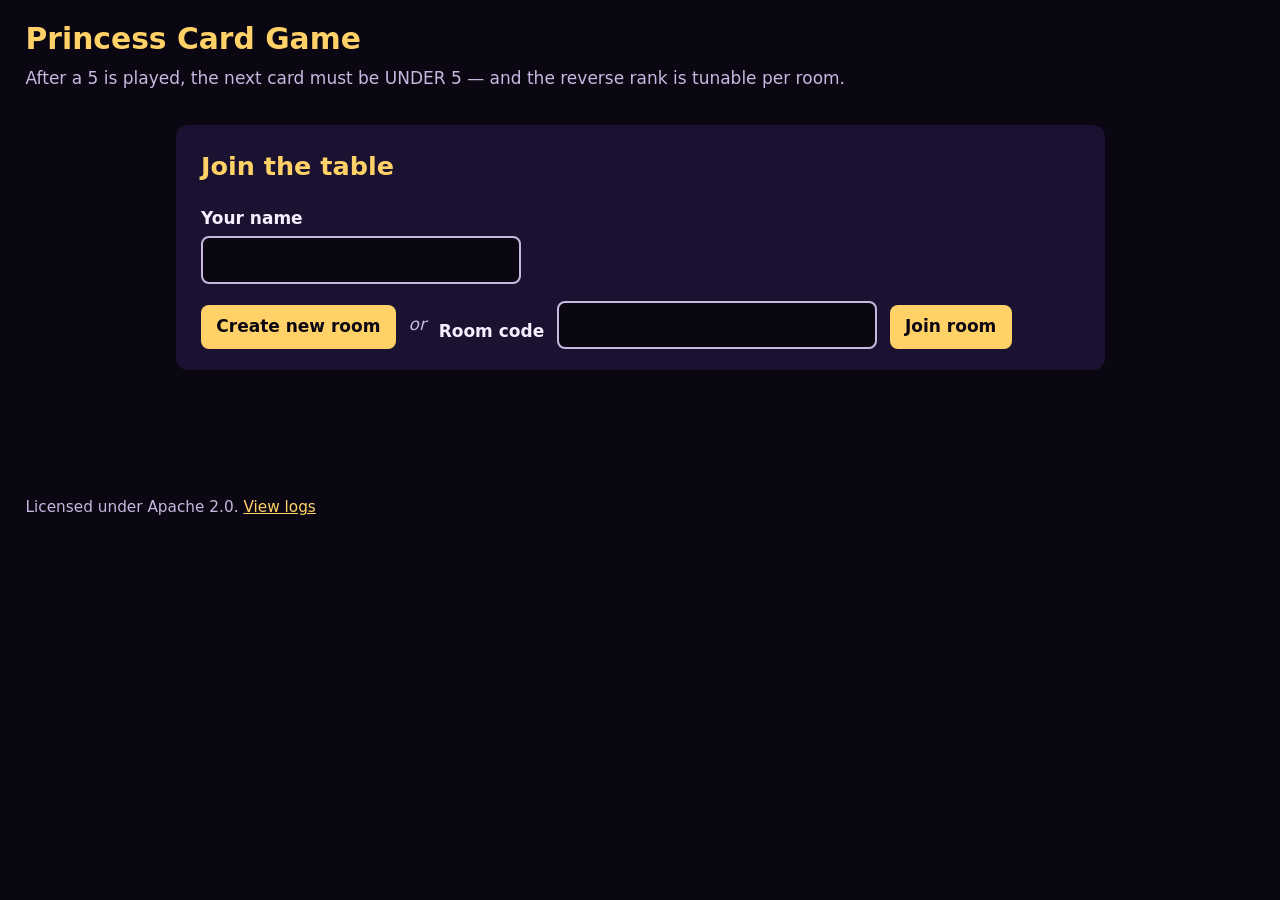
==== static/index.html @ 7ed16c8e "game-over-clean-render: Enforce hidden + show winning action in panel Two compounding rendering bugs" ====
<!doctype html>
<html lang="en">
  <head>
    <meta charset="utf-8" />
    <meta name="viewport" content="width=device-width, initial-scale=1" />
    <title>Princess Card Game</title>
    <link rel="stylesheet" href="/static/styles.css" />
  </head>
  <body>
    <a class="skip-link" href="#main">Skip to main content</a>
    <header>
      <h1>Princess Card Game</h1>
      <p class="tagline">After a 5 is played, the next card must be UNDER 5 — and the reverse rank is tunable per room.</p>
    </header>

    <main id="main">
      <section id="lobby" aria-labelledby="lobby-heading">
        <h2 id="lobby-heading">Join the table</h2>
        <form id="lobby-form">
          <label for="player-name">Your name</label>
          <input id="player-name" name="name" maxlength="20" required autocomplete="nickname" />

          <div class="lobby-actions">
            <button type="button" id="create-btn">Create new room</button>
            <span class="or">or</span>
            <label for="room-code">Room code</label>
            <input
              id="room-code"
              name="code"
              maxlength="4"
              pattern="[A-Za-z0-9]{4}"
              autocomplete="off"
            />
            <button type="button" id="join-btn">Join room</button>
          </div>
        </form>
        <div id="lobby-error" role="alert" class="error-banner" hidden></div>
      </section>

      <section id="room-view" hidden aria-labelledby="room-heading">
        <h2 id="room-heading">Room <span id="room-code-display"></span></h2>
        <p>Share the code above with friends so they can join.</p>
        <ul id="seat-list" aria-label="Players in this room"></ul>

        <fieldset id="config-panel">
          <legend>House rules</legend>
          <label class="rule-row">
            <span>Reverse rank</span>
            <select id="cfg-reverse-rank" aria-label="Reverse rank">
              <option value="3">3</option>
              <option value="4">4</option>
              <option value="5" selected>5</option>
              <option value="6">6</option>
              <option value="7">7</option>
              <option value="8">8</option>
              <option value="9">9</option>
              <option value="11">J</option>
              <option value="12">Q</option>
              <option value="13">K</option>
              <option value="14">A</option>
            </select>
            <small class="muted">Always legal as a wild (like 2 and 10) AND forces the next play to be UNDER it.</small>
          </label>
          <p id="config-readonly-note" class="muted" hidden>Only the host can change rules.</p>
        </fieldset>

        <div id="host-controls" hidden>
          <button type="button" id="add-bot-btn">Add bot</button>
          <button type="button" id="start-btn">Start game</button>
        </div>
        <p id="waiting-message" class="muted"></p>
      </section>

      <section id="game-view" hidden aria-labelledby="game-heading">
        <h2 id="game-heading" class="visually-hidden">Game in progress</h2>

        <div id="opponents" aria-label="Opponents"></div>

        <div class="pile-area">
          <div class="pile-stat">
            <span class="stat-label">Deck</span>
            <span class="stat-value" id="deck-count">0</span>
          </div>
          <div id="pile-card-wrap">
            <div class="stat-label">Discard pile</div>
            <div id="pile-card" class="card empty" aria-live="polite">empty</div>
            <div id="pile-size" class="muted"></div>
          </div>
          <div class="pile-stat">
            <span class="stat-label">Rule</span>
            <span class="stat-value" id="rule-indicator">normal</span>
          </div>
        </div>

        <div id="game-header" class="action-row">
          <button type="button" id="rename-btn" class="seat-action">Rename</button>
          <button type="button" id="quit-btn" class="quit-button">Quit & return to lobby</button>
        </div>
        <div id="status-stack" class="status-stack" role="log"></div>
        <p id="action-error" role="alert" class="error-banner" hidden></p>

        <details class="legend">
          <summary>Special cards & house rules</summary>
          <ul id="legend-list"></ul>
        </details>

        <div id="setup-area" hidden>
          <h3>Build your face-up row</h3>
          <p class="muted">
            You have 3 face-down cards (hidden, blind plays later). Pick 3 of these 6
            to place face-up on top of them. The other 3 become your starting hand.
          </p>
          <div id="setup-down-row" class="card-row" aria-label="Your face-down cards"></div>
          <h4 id="choose-heading">Choose 3 cards for face-up</h4>
          <div id="choose-row" class="card-row" role="list" aria-labelledby="choose-heading"></div>
          <div class="action-row">
            <button type="button" id="lock-in-btn" disabled>Lock in selection</button>
            <span id="setup-status" class="muted"></span>
          </div>
        </div>

        <div id="you-area" hidden>
          <h3 id="hand-heading">Your cards</h3>
          <p id="table-hint" class="muted">Face-up cards play when your hand is empty; face-down are blind plays after that.</p>
          <div id="your-table" class="mini-row" role="list" aria-label="Your face-up and face-down cards"></div>
          <p id="source-label" class="muted"></p>
          <div class="action-row" id="hand-toolbar">
            <button type="button" id="sort-hand-btn" aria-pressed="false">Sort hand</button>
          </div>
          <div id="hand" class="card-row" role="list" aria-labelledby="hand-heading"></div>

          <div class="action-row">
            <button type="button" id="play-btn" disabled>Play selected</button>
            <button type="button" id="pickup-btn" disabled>Pick up pile</button>
          </div>
        </div>

        <div id="game-over" hidden>
          <div id="winner-banner">
            <p class="kicker">Winner!</p>
            <h3 id="winner-name"></h3>
            <p id="winner-subtitle" class="muted"></p>
          </div>
          <p id="winner-final-action" class="winner-final-action"></p>
          <ol id="results"></ol>
          <div class="action-row">
            <button type="button" id="rematch-btn">Play a rematch</button>
            <button type="button" id="new-game-btn">Back to lobby</button>
          </div>
          <p id="rematch-note" class="muted" hidden>Waiting for the host to start a rematch…</p>
        </div>
      </section>
    </main>

    <dialog id="quit-dialog" aria-labelledby="quit-dialog-title">
      <h3 id="quit-dialog-title">Leave this round</h3>
      <p id="quit-dialog-body" class="muted">Pick what should happen to your seat.</p>
      <div id="quit-dialog-actions" class="action-row"></div>
      <button type="button" id="quit-dialog-cancel" class="quit-cancel">Cancel</button>
    </dialog>

    <footer>
      <p class="muted">Licensed under Apache 2.0. <a href="/logs" target="_blank" rel="noopener">View logs</a></p>
    </footer>

    <script src="/static/app.js"></script>
  </body>
</html>
---- static/styles.css ----
/*
 * Princess Card Game styles.
 * WCAG AAA contrast targets: text on background ≥ 7:1 for normal text.
 * Primary palette: deep-purple background, near-white text, gold accents.
 */

:root {
  --bg: #0a0612;
  --surface: #1a1230;
  --surface-2: #261845;
  --ink: #f5f0ff;
  --ink-dim: #c8b8e0;
  --accent: #ffd166;
  --accent-strong: #ffb347;
  --danger: #ff6b6b;
  --good: #7ee787;
  --suit-red: #ff8a99;
  --suit-black: #e6e0ff;
  --focus: #ffd166;
  --card-w: 64px;
  --card-h: 92px;
}

* {
  box-sizing: border-box;
}

html,
body {
  margin: 0;
  padding: 0;
  background: var(--bg);
  color: var(--ink);
  font-family: ui-sans-serif, system-ui, -apple-system, "Segoe UI", Roboto, sans-serif;
  font-size: 17px;
  line-height: 1.5;
}

a {
  color: var(--accent);
}

a:focus-visible,
button:focus-visible,
input:focus-visible,
[tabindex]:focus-visible {
  outline: 3px solid var(--focus);
  outline-offset: 2px;
}

.skip-link {
  position: absolute;
  left: -1000px;
  top: 0;
  background: var(--accent);
  color: var(--bg);
  padding: 0.5rem 1rem;
  font-weight: 700;
  z-index: 100;
}

.skip-link:focus {
  left: 0;
}

.visually-hidden {
  position: absolute;
  width: 1px;
  height: 1px;
  overflow: hidden;
  clip: rect(0 0 0 0);
  white-space: nowrap;
}

header,
footer {
  padding: 1rem 1.5rem;
}

header h1 {
  margin: 0 0 0.25rem;
  color: var(--accent);
  font-size: 1.75rem;
}

.tagline {
  margin: 0;
  color: var(--ink-dim);
}

main {
  max-width: 980px;
  margin: 0 auto;
  padding: 1rem 1.5rem 4rem;
}

section {
  background: var(--surface);
  border-radius: 12px;
  padding: 1.25rem 1.5rem;
  margin-bottom: 1.5rem;
}

h2,
h3 {
  color: var(--accent);
  margin-top: 0;
}

label {
  display: block;
  margin: 0.75rem 0 0.25rem;
  font-weight: 600;
}

input,
button {
  font: inherit;
  border-radius: 8px;
  border: 2px solid transparent;
  padding: 0.55rem 0.9rem;
}

input {
  background: var(--bg);
  color: var(--ink);
  border-color: var(--ink-dim);
  width: 100%;
  max-width: 320px;
}

button {
  background: var(--accent);
  color: var(--bg);
  font-weight: 700;
  cursor: pointer;
  border: none;
}

button:hover:not(:disabled) {
  background: var(--accent-strong);
}

button:disabled {
  background: var(--surface-2);
  color: var(--ink-dim);
  cursor: not-allowed;
}

.lobby-actions {
  display: flex;
  flex-wrap: wrap;
  gap: 0.75rem;
  align-items: end;
  margin-top: 1rem;
}

.lobby-actions .or {
  align-self: center;
  color: var(--ink-dim);
  font-style: italic;
}

.error-banner {
  margin-top: 1rem;
  padding: 0.75rem 1rem;
  background: #44141a;
  color: #ffd0d0;
  border: 2px solid var(--danger);
  border-radius: 8px;
}

#seat-list {
  list-style: none;
  padding: 0;
  margin: 0.5rem 0 1rem;
}

#seat-list li {
  padding: 0.4rem 0.75rem;
  background: var(--surface-2);
  border-radius: 6px;
  margin-bottom: 0.4rem;
  display: flex;
  justify-content: space-between;
  align-items: center;
}

#seat-list .badge {
  font-size: 0.8rem;
  background: var(--accent);
  color: var(--bg);
  padding: 0.15rem 0.5rem;
  border-radius: 4px;
  font-weight: 700;
}

#config-panel {
  border: 2px solid var(--surface-2);
  border-radius: 8px;
  padding: 0.6rem 0.9rem;
  margin: 0.75rem 0;
  background: var(--surface-2);
}

#config-panel legend {
  padding: 0 0.4rem;
  color: var(--accent);
  font-weight: 700;
}

#config-panel label {
  display: flex;
  gap: 0.5rem;
  align-items: center;
  margin: 0.25rem 0;
  font-weight: 500;
}

#config-panel input[type="checkbox"] {
  width: auto;
  transform: scale(1.2);
  accent-color: var(--accent);
}

#config-panel select {
  width: auto;
  background: var(--bg);
  color: var(--ink);
  border: 2px solid var(--ink-dim);
  border-radius: 6px;
  padding: 0.3rem 0.55rem;
  font: inherit;
  accent-color: var(--accent);
}

#config-panel .rule-row {
  flex-wrap: wrap;
}

#config-panel .rule-row small {
  flex: 1 1 100%;
  margin-left: 0;
  font-weight: 400;
}

#seat-list .badge.host { background: var(--good); color: #04220a; }
#seat-list .badge.bot { background: #87a8ff; color: #04122a; }
#seat-list .badge.offline { background: #555; color: var(--ink); }

#opponents {
  display: flex;
  flex-wrap: wrap;
  gap: 1rem;
  margin-bottom: 1.5rem;
}

.opponent {
  background: var(--surface-2);
  border-radius: 10px;
  padding: 0.6rem 0.9rem;
  flex: 1 1 180px;
  border: 2px solid transparent;
}

.opponent.turn {
  border-color: var(--accent);
}

.opponent.finished {
  opacity: 0.6;
}

.opponent h4 {
  margin: 0 0 0.4rem;
  color: var(--accent);
  font-size: 1rem;
}

.opponent .opp-line {
  font-size: 0.9rem;
  color: var(--ink-dim);
  margin: 0.15rem 0;
}

.mini-row {
  display: flex;
  gap: 4px;
  flex-wrap: wrap;
  margin-top: 0.35rem;
}

.mini-card,
.mini-back {
  width: 36px;
  height: 50px;
  border-radius: 5px;
  font-size: 0.85rem;
  font-weight: 700;
  display: flex;
  align-items: center;
  justify-content: center;
  background: var(--ink);
  color: var(--bg);
  border: 2px solid transparent;
  position: relative;
}

.mini-back {
  background: linear-gradient(135deg, #6b3fa0, #3b1b66);
  color: var(--accent);
}

.opponent .mini-card,
.opponent .mini-back {
  width: 28px;
  height: 40px;
  font-size: 0.7rem;
  border: none;
}

#your-table.mini-row {
  gap: 6px;
  padding: 0.25rem 0;
  min-height: 56px;
}

#your-table .mini-card.selectable,
#your-table .mini-back.selectable {
  cursor: pointer;
}

#your-table .mini-card.selectable:hover,
#your-table .mini-back.selectable:hover {
  outline: 2px solid var(--accent);
}

#your-table .mini-card.legal-hint {
  box-shadow: 0 0 0 2px var(--good);
}

#your-table .mini-card.selected {
  border-color: var(--accent);
  transform: translateY(-4px);
}

#your-table .mini-card.disabled,
#your-table .mini-back.disabled {
  opacity: 0.7;
  cursor: default;
}

#your-table .mini-card.special::after {
  content: "★";
  position: absolute;
  top: 1px;
  right: 2px;
  font-size: 0.55rem;
  color: var(--accent-strong);
}

.pile-area {
  display: flex;
  gap: 2rem;
  align-items: center;
  justify-content: center;
  background: var(--surface-2);
  padding: 1rem;
  border-radius: 10px;
  margin-bottom: 1rem;
}

.pile-stat {
  text-align: center;
}

.stat-label {
  display: block;
  color: var(--ink-dim);
  font-size: 0.85rem;
}

.stat-value {
  display: block;
  font-size: 1.8rem;
  font-weight: 700;
  color: var(--accent);
}

#pile-card {
  width: var(--card-w);
  height: var(--card-h);
  font-size: 1.5rem;
  margin: 0 auto;
}

#pile-card.empty {
  font-size: 0.85rem;
  background: transparent;
  border: 2px dashed var(--ink-dim);
  color: var(--ink-dim);
  display: flex;
  align-items: center;
  justify-content: center;
}

#rule-indicator.alert {
  color: var(--danger);
}

.status-stack {
  display: flex;
  flex-direction: column;
  gap: 2px;
  margin: 0.5rem 0;
}

/* Enforce the `hidden` attribute against author display rules. UA's
   `[hidden] { display: none; }` is lower-priority than our flex/block
   rules, so without these overrides setting el.hidden = true silently
   does nothing. !important is justified because the hidden attribute is
   the project's hide/show contract. */
#opponents[hidden],
.pile-area[hidden],
.legend[hidden],
#status-stack[hidden],
#setup-area[hidden],
#you-area[hidden],
#game-over[hidden],
#game-header[hidden] {
  display: none !important;
}

.winner-final-action {
  margin: 0.5rem auto 1rem;
  font-size: 1rem;
  color: var(--ink-dim);
  text-align: center;
  max-width: 360px;
}

.winner-final-action::before {
  content: "→ ";
  color: var(--accent);
  margin-right: 0.25rem;
}

.winner-final-action:empty::before {
  content: none;
}

.status-entry {
  background: var(--surface-2);
  padding: 0.25rem 0.85rem;
  border-left: 4px solid var(--ink-dim);
  border-radius: 4px;
  font-size: 0.9rem;
  line-height: 1.35;
  transition: opacity 0.18s ease;
}

.status-entry.newest {
  border-left-color: var(--accent);
  font-weight: 600;
}

.status-entry.dim {
  opacity: 0.55;
  border-left-color: var(--surface-2);
}

.status-entry.burned {
  border-left-color: var(--accent-strong);
}

.status-entry.picked-up {
  border-left-color: var(--ink-dim);
  font-style: italic;
}

.status-entry.finished {
  border-left-color: var(--good);
}

@media (prefers-reduced-motion: reduce) {
  .status-entry {
    transition: none;
  }
}

.card-row {
  display: flex;
  flex-wrap: wrap;
  gap: 8px;
  min-height: var(--card-h);
  padding: 0.25rem 0;
}

.card {
  width: var(--card-w);
  height: var(--card-h);
  border-radius: 8px;
  background: var(--ink);
  color: #111;
  font-weight: 700;
  font-size: 1.4rem;
  display: flex;
  align-items: center;
  justify-content: center;
  cursor: pointer;
  user-select: none;
  border: 3px solid transparent;
  flex-direction: column;
  line-height: 1.1;
}

.card[disabled],
.card.disabled {
  cursor: not-allowed;
  opacity: 0.55;
}

.card.red {
  color: #a3002b;
}

.card.black {
  color: #11111b;
}

.card.selected {
  border: 4px solid var(--accent);
  transform: translateY(-6px);
  box-shadow: 0 4px 10px rgba(0, 0, 0, 0.4);
}

.card.selected::before {
  content: "✓";
  position: absolute;
  bottom: 2px;
  left: 4px;
  font-size: 0.85rem;
  font-weight: 900;
  color: var(--accent-strong);
  text-shadow: 0 0 2px rgba(0, 0, 0, 0.4);
}

.card.back {
  background: linear-gradient(135deg, #6b3fa0, #3b1b66);
  color: var(--accent);
  font-size: 0.95rem;
}

.card.legal-hint {
  box-shadow: 0 0 0 2px var(--good);
}

.action-row {
  margin-top: 1rem;
  display: flex;
  gap: 0.75rem;
}

#play-btn {
  background: var(--good);
  color: #04220a;
}

#pickup-btn {
  background: var(--danger);
  color: #2b0606;
}

.muted {
  color: var(--ink-dim);
  font-size: 0.9rem;
}

#game-over {
  background: linear-gradient(135deg, var(--surface-2), var(--surface));
  border-radius: 14px;
  padding: 2rem 1.5rem;
  text-align: center;
  border: 3px solid var(--accent);
  margin: 1rem 0;
}

#winner-banner {
  margin-bottom: 1.25rem;
}

#winner-banner .kicker {
  margin: 0;
  text-transform: uppercase;
  letter-spacing: 0.2em;
  color: var(--accent);
  font-weight: 700;
  font-size: 0.95rem;
}

#winner-name {
  margin: 0.25rem 0 0.5rem;
  font-size: 2.4rem;
  color: var(--accent);
  text-shadow: 0 2px 8px rgba(0, 0, 0, 0.5);
}

#winner-subtitle {
  margin: 0;
  font-size: 1.05rem;
}

#results {
  margin: 0.5rem auto 1.25rem;
  padding: 0;
  list-style: none;
  max-width: 360px;
  text-align: left;
}

#results li {
  margin: 0.25rem 0;
  padding: 0.4rem 0.75rem;
  background: var(--bg);
  border-radius: 6px;
  font-size: 1.05rem;
  display: flex;
  justify-content: space-between;
  gap: 0.5rem;
}

#results li.princess {
  color: var(--accent);
  font-weight: 700;
  outline: 2px solid var(--accent);
}

#results li.last-place {
  color: var(--danger);
  font-weight: 700;
}

#game-over .action-row {
  justify-content: center;
}

#rematch-btn {
  background: var(--good);
  color: #04220a;
}

@media (max-width: 600px) {
  :root { --card-w: 54px; --card-h: 78px; }
  .pile-area { gap: 1rem; }
}

#sort-hand-btn[aria-pressed="true"] {
  background: var(--accent-strong);
  outline: 2px solid var(--ink);
}

.card.special::after {
  content: "★";
  position: absolute;
  top: 2px;
  right: 4px;
  font-size: 0.7rem;
  color: var(--accent-strong);
}

.card { position: relative; }

.mini-card.special {
  outline: 1px solid var(--accent);
}

.legend {
  background: var(--surface-2);
  padding: 0.6rem 0.9rem;
  border-radius: 8px;
  margin: 0.75rem 0;
}

.legend summary {
  cursor: pointer;
  color: var(--accent);
  font-weight: 600;
}

.legend ul {
  margin: 0.5rem 0 0;
  padding-left: 1.25rem;
}

.legend li {
  margin: 0.3rem 0;
}

#quit-dialog {
  background: var(--surface);
  color: var(--ink);
  border: 3px solid var(--accent);
  border-radius: 12px;
  padding: 1.25rem 1.5rem;
  max-width: 26rem;
  box-shadow: 0 10px 40px rgba(0, 0, 0, 0.6);
}

#quit-dialog::backdrop {
  background: rgba(8, 4, 18, 0.72);
}

#quit-dialog h3 {
  margin: 0 0 0.4rem;
  color: var(--accent);
}

#quit-dialog-actions {
  flex-direction: column;
  align-items: stretch;
  gap: 0.5rem;
  margin: 0.75rem 0;
}

#quit-dialog-actions button {
  width: 100%;
  text-align: left;
  padding: 0.7rem 1rem;
}

#quit-dialog-actions .danger {
  background: var(--danger);
  color: #2b0606;
}

#quit-dialog-actions .takeover {
  background: var(--good);
  color: #04220a;
}

.quit-cancel {
  background: var(--surface-2);
  color: var(--ink);
  width: 100%;
  margin-top: 0.25rem;
}

.bot-tag {
  margin-left: 0.4rem;
  font-size: 0.75rem;
  color: var(--ink-dim);
  font-style: italic;
}

.bot-tag.now {
  color: var(--accent);
}

.seat-controls {
  display: flex;
  align-items: center;
  gap: 0.4rem;
}

.seat-name-cell {
  flex: 1;
}

.seat-action {
  background: var(--surface-2);
  color: var(--ink);
  border: 1px solid var(--ink-dim);
  font-size: 0.78rem;
  padding: 0.18rem 0.55rem;
  border-radius: 6px;
}

.seat-action:hover:not(:disabled) {
  background: var(--accent);
  color: var(--bg);
}

.seat-action.danger {
  border-color: var(--danger);
  color: var(--danger);
}

.seat-action.danger:hover:not(:disabled) {
  background: var(--danger);
  color: #2b0606;
}

.rename-input {
  font: inherit;
  padding: 0.18rem 0.45rem;
  border-radius: 4px;
  border: 2px solid var(--accent);
  background: var(--bg);
  color: var(--ink);
  width: auto;
  max-width: 180px;
}

.quit-button {
  background: var(--surface-2);
  color: var(--ink);
  border: 2px solid var(--danger);
  font-size: 0.9rem;
}

.quit-button:hover:not(:disabled) {
  background: var(--danger);
  color: #2b0606;
}

#game-header {
  justify-content: flex-end;
  margin-bottom: 0.5rem;
}

.button-link {
  display: inline-block;
  padding: 0.55rem 0.9rem;
  border-radius: 8px;
  background: var(--accent);
  color: var(--bg);
  font-weight: 700;
  text-decoration: none;
}

.button-link:hover { background: var(--accent-strong); }

.legend-rank {
  display: inline-block;
  min-width: 28px;
  padding: 0.05rem 0.4rem;
  background: var(--accent);
  color: var(--bg);
  border-radius: 4px;
  font-weight: 700;
  text-align: center;
  margin-right: 0.4rem;
}

#setup-down-row .card.back {
  cursor: default;
}

#choose-row .card.locked {
  cursor: not-allowed;
  opacity: 0.5;
}

@media (prefers-reduced-motion: reduce) {
  .card.selected { transform: none; }
}
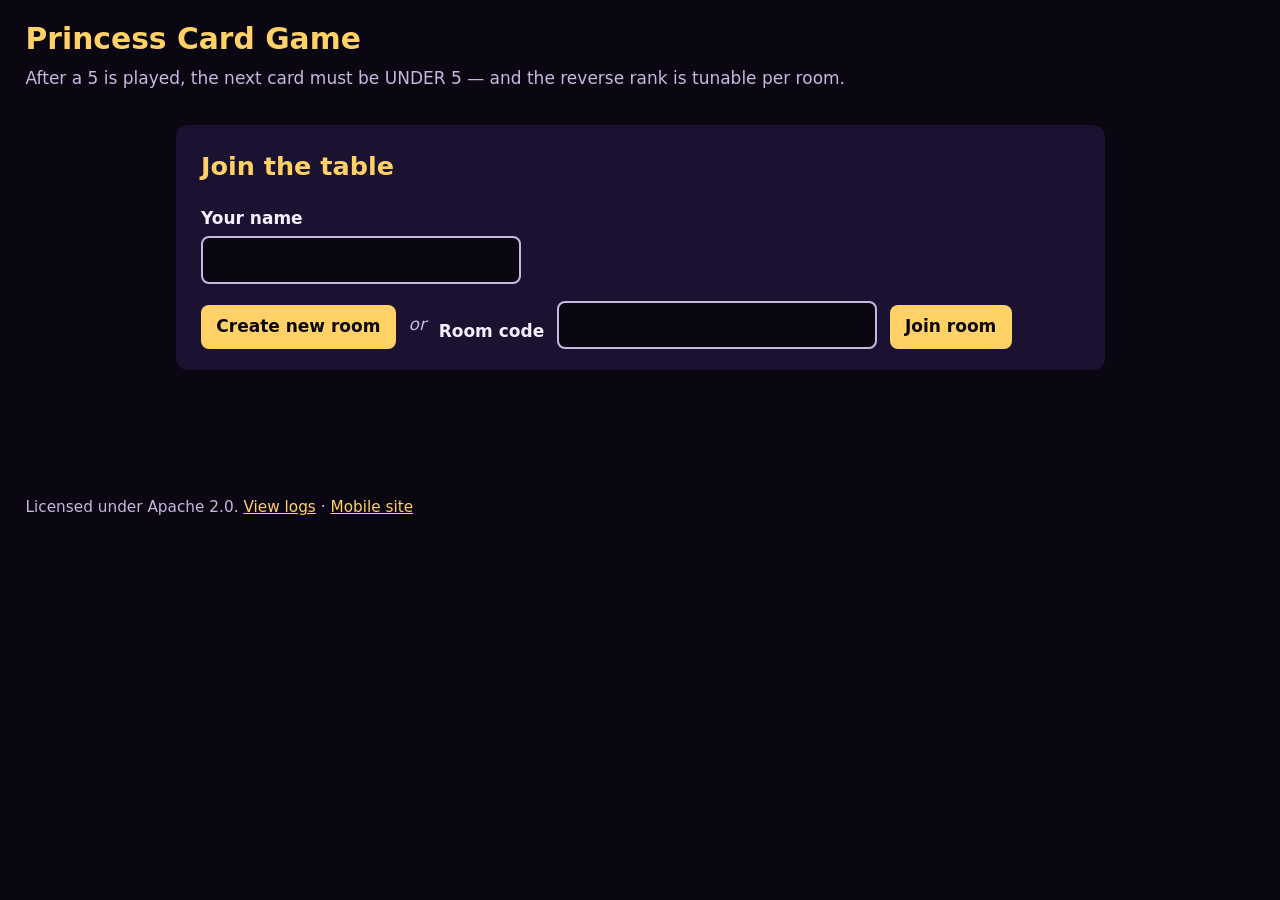
==== commit 57af6da8: "mobile-ua-redirect: 302 phones from / to /m + escape hatches A phone user landing on princess.geekpa" ====
--- a/static/index.html
+++ b/static/index.html
@@ -38,7 +38,7 @@
       </section>
 
       <section id="room-view" hidden aria-labelledby="room-heading">
-        <h2 id="room-heading">Room <span id="room-code-display"></span></h2>
+        <h2 id="room-heading">Room <span id="room-code-display"></span> <button type="button" id="share-link-btn">Share link</button></h2>
         <p>Share the code above with friends so they can join.</p>
         <ul id="seat-list" aria-label="Players in this room"></ul>
 
@@ -152,6 +152,17 @@
       </section>
     </main>
 
+    <dialog id="solo-start-modal" aria-labelledby="solo-start-title">
+      <h3 id="solo-start-title">You're alone in the room.</h3>
+      <p class="muted">Add some bots and we'll start the round right after.</p>
+      <div class="action-row" style="flex-direction: column; gap: 0.5rem;">
+        <button type="button" id="solo-add-1">Add 1 bot</button>
+        <button type="button" id="solo-add-2">Add 2 bots</button>
+        <button type="button" id="solo-add-3">Add 3 bots</button>
+      </div>
+      <button type="button" id="solo-cancel" class="quit-cancel">Back to lobby</button>
+    </dialog>
+
     <dialog id="quit-dialog" aria-labelledby="quit-dialog-title">
       <h3 id="quit-dialog-title">Leave this round</h3>
       <p id="quit-dialog-body" class="muted">Pick what should happen to your seat.</p>
@@ -160,7 +171,7 @@
     </dialog>
 
     <footer>
-      <p class="muted">Licensed under Apache 2.0. <a href="/logs" target="_blank" rel="noopener">View logs</a></p>
+      <p class="muted">Licensed under Apache 2.0. <a href="/logs" target="_blank" rel="noopener">View logs</a> · <a id="switch-to-mobile" href="/m">Mobile site</a></p>
     </footer>
 
     <script src="/static/app.js"></script>
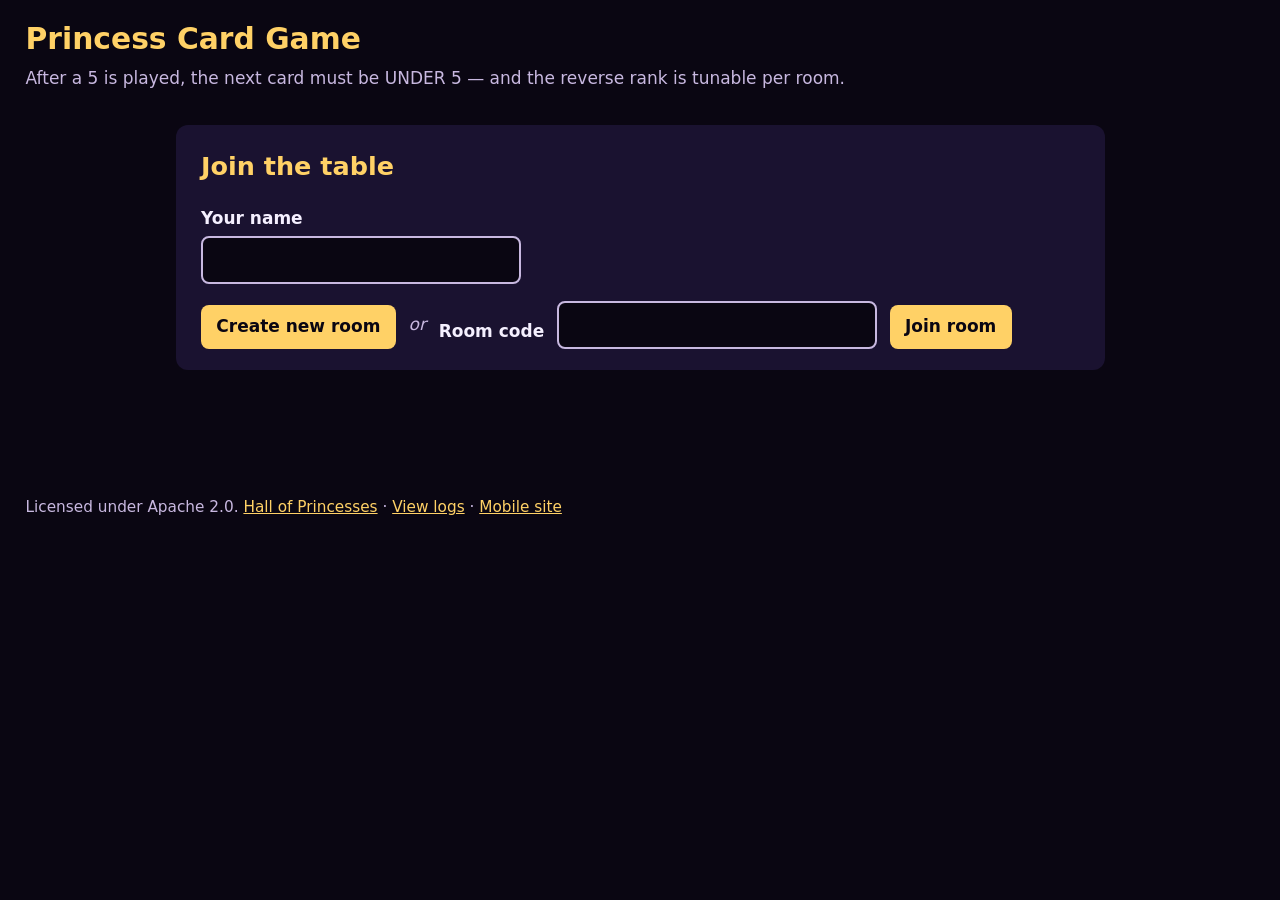
==== commit 4632024e: "global-leaderboard: Hall of Princesses + persistent global counters Adds a cross-room, cross-restart" ====
--- a/static/index.html
+++ b/static/index.html
@@ -8,6 +8,7 @@
   </head>
   <body>
     <a class="skip-link" href="#main">Skip to main content</a>
+    <div id="conn-banner" role="status" aria-live="polite" hidden></div>
     <header>
       <h1>Princess Card Game</h1>
       <p class="tagline">After a 5 is played, the next card must be UNDER 5 — and the reverse rank is tunable per room.</p>
@@ -35,6 +36,13 @@
           </div>
         </form>
         <div id="lobby-error" role="alert" class="error-banner" hidden></div>
+        <section id="focused-join" hidden>
+          <h2 id="focused-heading">Join room <span id="focused-code"></span></h2>
+          <label for="focused-name">Your name</label>
+          <input id="focused-name" name="name" maxlength="20" autocomplete="nickname" />
+          <button type="button" id="focused-join-btn" disabled>Join room</button>
+          <div id="focused-error" role="alert" class="error-banner" hidden></div>
+        </section>
       </section>
 
       <section id="room-view" hidden aria-labelledby="room-heading">
@@ -143,6 +151,7 @@
           </div>
           <p id="winner-final-action" class="winner-final-action"></p>
           <ol id="results"></ol>
+          <p id="session-record" class="session-record" hidden></p>
           <div class="action-row">
             <button type="button" id="rematch-btn">Play a rematch</button>
             <button type="button" id="new-game-btn">Back to lobby</button>
@@ -171,7 +180,7 @@
     </dialog>
 
     <footer>
-      <p class="muted">Licensed under Apache 2.0. <a href="/logs" target="_blank" rel="noopener">View logs</a> · <a id="switch-to-mobile" href="/m">Mobile site</a></p>
+      <p class="muted">Licensed under Apache 2.0. <a href="/leaderboard">Hall of Princesses</a> · <a href="/logs" target="_blank" rel="noopener">View logs</a> · <a id="switch-to-mobile" href="/m">Mobile site</a></p>
     </footer>
 
     <script src="/static/app.js"></script>
--- a/static/styles.css
+++ b/static/styles.css
@@ -19,6 +19,11 @@
   --focus: #ffd166;
   --card-w: 64px;
   --card-h: 92px;
+  /* Play-event animation durations (see play-burn-animations spec). */
+  --anim-burn: 300ms;
+  --anim-pickup: 280ms;
+  --anim-illegal: 200ms;
+  --anim-celebrate: 350ms;
 }
 
 * {
@@ -63,6 +68,31 @@
   left: 0;
 }
 
+/* websocket-reconnect: connection banner ---------------------------------- */
+#conn-banner {
+  position: fixed;
+  top: 0;
+  left: 50%;
+  transform: translateX(-50%);
+  z-index: 200;
+  margin-top: 0.25rem;
+  padding: 0.35rem 0.9rem;
+  border-radius: 0 0 0.5rem 0.5rem;
+  background: #1a1f2e;
+  color: #ffffff;
+  font-size: 0.85rem;
+  font-weight: 600;
+  letter-spacing: 0.01em;
+  box-shadow: 0 2px 8px rgba(0, 0, 0, 0.45);
+  /* White (#ffffff) on #1a1f2e gives ~16:1 contrast — AAA. */
+}
+#conn-banner.reconnecting { background: #1a1f2e; }
+#conn-banner.reconnected { background: #0f3a1f; }
+#conn-banner.lost { background: #4a0f12; }
+@media (prefers-reduced-motion: no-preference) {
+  #conn-banner { transition: opacity 150ms ease-out; }
+}
+
 .visually-hidden {
   position: absolute;
   width: 1px;
@@ -169,6 +199,13 @@
   border: 2px solid var(--danger);
   border-radius: 8px;
 }
+
+#focused-join { margin-top: 1rem; }
+#focused-join h2 { color: var(--accent); margin-bottom: 0.5rem; }
+#focused-join #focused-code { letter-spacing: 0.1em; font-family: ui-monospace, monospace; }
+#focused-join input { width: 100%; margin-bottom: 0.75rem; }
+#focused-join button { width: 100%; padding: 0.75rem 1rem; font-size: 1rem; }
+#focused-join button:disabled { background: var(--surface-2); color: var(--ink-dim); cursor: not-allowed; }
 
 #seat-list {
   list-style: none;
@@ -851,6 +888,245 @@
   opacity: 0.5;
 }
 
+/*
+ * Play & burn animations (see openspec/specs/web-frontend).
+ *
+ * Class toggling is JS-driven; CSS owns all timing/easing. Every animation
+ * is paired with a `prefers-reduced-motion` override below that strips the
+ * motion-based transforms while preserving the color/glow signal.
+ */
+@keyframes burn-flash {
+  0%   { background: var(--card-bg, #fff); transform: translateY(0); }
+  35%  { background: var(--accent-strong); transform: translateY(-8px); }
+  70%  { background: var(--accent-strong); transform: translateY(0); }
+  100% { background: var(--card-bg, #fff); transform: translateY(0); }
+}
+
+@keyframes burn-flash-color {
+  0%   { background: var(--card-bg, #fff); }
+  50%  { background: var(--accent-strong); }
+  100% { background: var(--card-bg, #fff); }
+}
+
+#pile-card.is-burning {
+  animation: burn-flash var(--anim-burn) ease;
+}
+
+@keyframes pickup-fade-shake {
+  0%   { opacity: 1; transform: translateX(0); }
+  25%  { opacity: 0.55; transform: translateX(-2px); }
+  50%  { opacity: 0.55; transform: translateX(2px); }
+  75%  { opacity: 0.7; transform: translateX(-2px); }
+  100% { opacity: 1; transform: translateX(0); }
+}
+
+@keyframes pickup-handglow {
+  0%   { transform: translateY(0); box-shadow: 0 0 0 0 rgba(255, 209, 102, 0); }
+  40%  { transform: translateY(-2px); box-shadow: 0 0 0 3px rgba(255, 209, 102, 0.55); }
+  100% { transform: translateY(0); box-shadow: 0 0 0 0 rgba(255, 209, 102, 0); }
+}
+
+.pile-area.is-pickup {
+  animation: pickup-fade-shake var(--anim-pickup) ease;
+}
+
+#hand.is-pickup {
+  animation: pickup-handglow var(--anim-pickup) ease;
+  border-radius: 8px;
+}
+
+@keyframes illegal-shake {
+  0%   { transform: translateX(0); border-color: var(--danger); }
+  25%  { transform: translateX(-3px); border-color: var(--danger); }
+  50%  { transform: translateX(3px); border-color: var(--danger); }
+  75%  { transform: translateX(-3px); border-color: var(--danger); }
+  100% { transform: translateX(0); border-color: var(--danger); }
+}
+
+@keyframes illegal-border {
+  0%   { border-color: var(--danger); }
+  100% { border-color: var(--danger); }
+}
+
+.card.is-illegal {
+  animation: illegal-shake var(--anim-illegal) ease;
+}
+
+@keyframes winner-celebrate {
+  0%   { transform: scale(1); filter: drop-shadow(0 0 0 var(--accent)); }
+  50%  { transform: scale(1.08); filter: drop-shadow(0 0 12px var(--accent)); }
+  100% { transform: scale(1); filter: drop-shadow(0 0 0 var(--accent)); }
+}
+
+@keyframes winner-halo {
+  0%   { filter: drop-shadow(0 0 0 var(--accent)); }
+  50%  { filter: drop-shadow(0 0 12px var(--accent)); }
+  100% { filter: drop-shadow(0 0 0 var(--accent)); }
+}
+
+#winner-name.is-celebrating {
+  animation: winner-celebrate var(--anim-celebrate) ease;
+}
+
 @media (prefers-reduced-motion: reduce) {
+  /* Preserve color/glow signal; suppress every transform-based motion. */
   .card.selected { transform: none; }
-}
+
+  #pile-card.is-burning {
+    animation: burn-flash-color var(--anim-burn) ease;
+  }
+
+  .pile-area.is-pickup {
+    /* Drop the shake; keep the opacity dip. */
+    animation: none;
+    opacity: 0.7;
+    transition: opacity var(--anim-pickup) ease;
+  }
+
+  #hand.is-pickup {
+    /* Drop the lift; keep a static glow that fades. */
+    animation: none;
+    box-shadow: 0 0 0 3px rgba(255, 209, 102, 0.55);
+    transition: box-shadow var(--anim-pickup) ease;
+  }
+
+  .card.is-illegal {
+    /* Drop the shake; keep a red border as the signal. */
+    animation: illegal-border var(--anim-illegal) ease;
+  }
+
+  #winner-name.is-celebrating {
+    /* Drop the grow; keep the gold halo. */
+    animation: winner-halo var(--anim-celebrate) ease;
+  }
+}
+
+/* --- Session scoreboard (see openspec change `session-leaderboard`) ----- */
+
+/* Inline `· Princess N` / `· Last N` chips next to player names. Reuse the
+ * wild-accent palette so the badge looks like the rest of the special-rank
+ * treatment without inventing a new color. */
+.score-badge {
+  color: var(--accent);
+  font-size: 0.85em;
+  margin-left: 0.15em;
+  font-weight: 600;
+}
+
+/* Single-line session summary under the finishing-order list in the winner
+ * panel. Hidden via the `hidden` attribute when the user has zero rounds. */
+.session-record {
+  color: var(--accent);
+  font-size: 0.95em;
+  margin-top: 0.5em;
+  margin-bottom: 0.5em;
+}
+
+.session-record[hidden] {
+  display: none !important;
+}
+
+/* --- Hall of Princesses page (see openspec change `global-leaderboard`) -- */
+
+.lb-toolbar {
+  display: flex;
+  flex-wrap: wrap;
+  gap: 0.5rem;
+  align-items: center;
+  margin: 1rem 0;
+}
+
+.lb-toolbar-label {
+  color: var(--ink-dim);
+  font-weight: 600;
+}
+
+.lb-sort-btn {
+  background: var(--surface);
+  color: var(--ink);
+  border: 1px solid var(--surface-2);
+  padding: 0.5rem 0.9rem;
+  border-radius: 6px;
+  font-size: 0.95rem;
+  cursor: pointer;
+  min-height: 44px;
+}
+
+.lb-sort-btn:focus-visible {
+  outline: 2px solid var(--focus);
+  outline-offset: 2px;
+}
+
+.lb-sort-btn[aria-pressed="true"] {
+  background: var(--accent);
+  color: var(--bg);
+  border-color: var(--accent-strong);
+  font-weight: 600;
+}
+
+#lb-table {
+  width: 100%;
+  border-collapse: collapse;
+  margin-top: 0.5rem;
+  background: var(--surface);
+  color: var(--ink);
+}
+
+#lb-table th,
+#lb-table td {
+  padding: 0.55rem 0.7rem;
+  text-align: left;
+  border-bottom: 1px solid var(--surface-2);
+}
+
+#lb-table th {
+  background: var(--surface-2);
+  color: var(--ink);
+  font-weight: 600;
+}
+
+#lb-table td.lb-rank,
+#lb-table th.lb-rank {
+  width: 4ch;
+  text-align: right;
+  color: var(--accent);
+  font-weight: 600;
+}
+
+#lb-table td.lb-num,
+#lb-table th.lb-num {
+  text-align: right;
+  font-variant-numeric: tabular-nums;
+}
+
+#lb-table tbody tr:nth-child(odd) td {
+  background: rgba(255, 255, 255, 0.02);
+}
+
+#lb-empty {
+  padding: 1.5rem;
+  background: var(--surface);
+  border-radius: 6px;
+  text-align: center;
+  color: var(--ink);
+}
+
+#lb-empty a {
+  color: var(--accent);
+}
+
+#lb-error {
+  margin-top: 1rem;
+}
+
+#lb-status {
+  margin: 0.5rem 0;
+}
+
+@media (max-width: 600px) {
+  #lb-table th,
+  #lb-table td {
+    padding: 0.45rem 0.4rem;
+    font-size: 0.9rem;
+  }
+}
